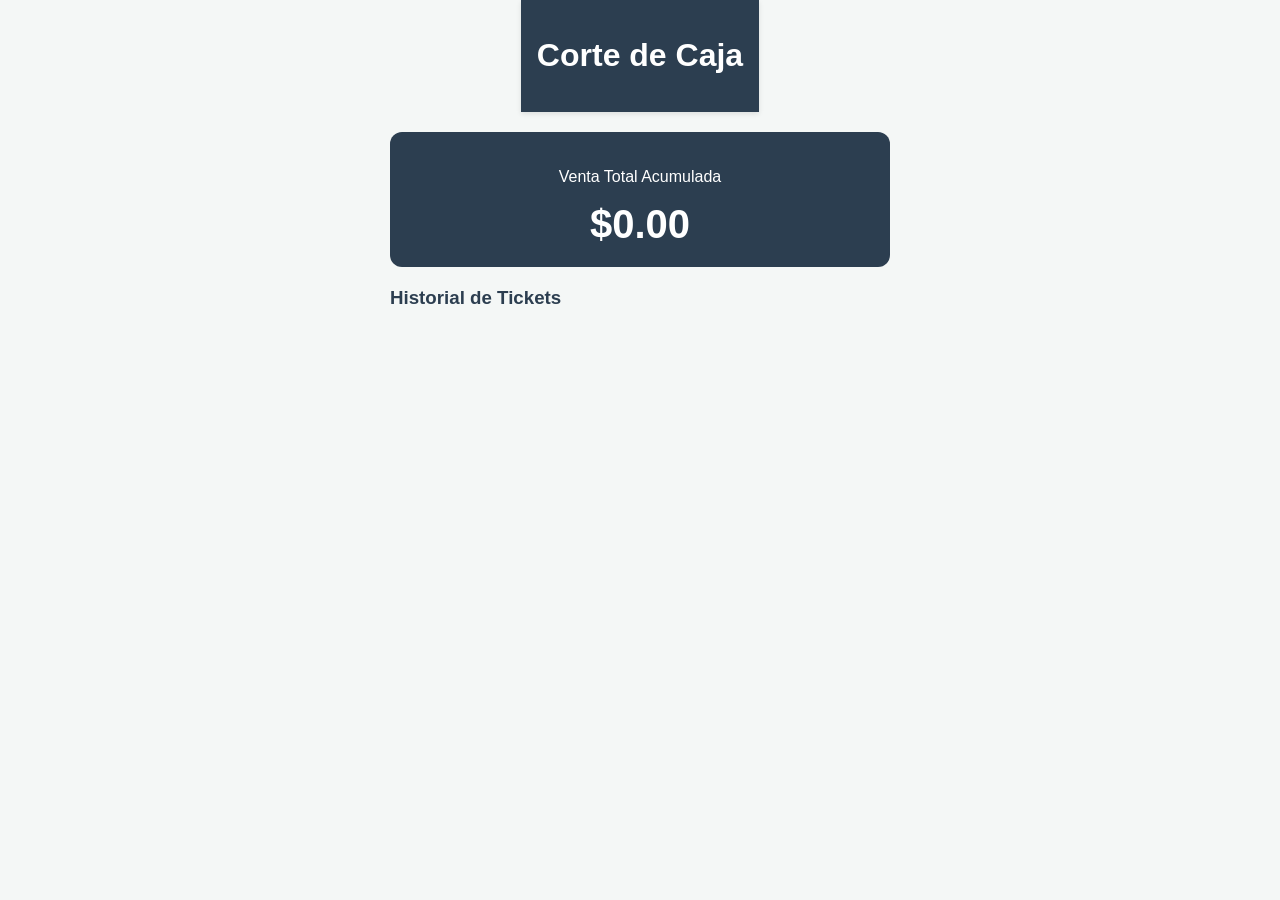
==== reporte.html @ 15195e88 "Versión estable para mi celular" ====
<!DOCTYPE html>
<html lang="es">
<head>
    <meta charset="UTF-8">
    <meta name="viewport" content="width=device-width, initial-scale=1.0">
    <title>Reportes - ElitePOS</title>
    <link rel="stylesheet" href="css/style.css">
</head>
<body>
    <header><h1>Corte de Caja</h1></header>
    
    <div class="contenedor">
        <div style="background: var(--oscuro); color: white; padding: 20px; border-radius: 12px; text-align: center; margin-bottom: 20px;">
            <p>Venta Total Acumulada</p>
            <h2 id="gran-total" style="font-size: 2.5rem; margin: 0;">$0.00</h2>
        </div>

        <h3>Historial de Tickets</h3>
        <div id="historial-ventas"></div>
    </div>

    <script src="js/db.js"></script>
    <script>
        setTimeout(() => {
            const tx = db.transaction("ventas", "readonly");
            const store = tx.objectStore("ventas");
            const request = store.getAll();

            request.onsuccess = () => {
                const ventas = request.result;
                let sumaTotal = 0;
                const contenedor = document.getElementById("historial-ventas");

                contenedor.innerHTML = ventas.reverse().map(v => {
                    sumaTotal += v.total;
                    return `
                        <div style="background:white; padding:15px; border-radius:8px; margin-bottom:10px; border-left: 5px solid var(--primario);">
                            <small>${new Date(v.fecha).toLocaleString()}</small>
                            <div style="display:flex; justify-content:space-between;">
                                <strong>Ticket #${v.id}</strong>
                                <strong>$${v.total.toFixed(2)}</strong>
                            </div>
                        </div>
                    `;
                }).join('');

                document.getElementById("gran-total").innerText = `$${sumaTotal.toFixed(2)}`;
            };
        }, 500);
    </script>
</body>
</html>
---- css/style.css ----
:root {
    --primario: #2ecc71;
    --oscuro: #2c3e50;
    --gris-luz: #f4f7f6;
    --blanco: #ffffff;
}

body {
    font-family: 'Segoe UI', Tahoma, Geneva, Verdana, sans-serif;
    margin: 0;
    background-color: var(--gris-luz);
    color: var(--oscuro);
    padding-bottom: 80px; /* Espacio para el carrito flotante */
}

header {
    background: var(--oscuro);
    color: white;
    padding: 1rem;
    text-align: center;
    box-shadow: 0 2px 5px rgba(0,0,0,0.1);
}

.contenedor { padding: 15px; }

/* Tarjetas de Producto */
.grid-productos {
    display: grid;
    grid-template-columns: 1fr 1fr;
    gap: 15px;
}

.card-producto {
    background: var(--blanco);
    border-radius: 12px;
    padding: 15px;
    text-align: center;
    box-shadow: 0 4px 6px rgba(0,0,0,0.05);
    border: 1px solid #eee;
}

.card-producto h4 { margin: 10px 0 5px 0; }
.card-producto .precio { 
    color: var(--primario); 
    font-weight: bold; 
    font-size: 1.2rem;
}

.btn-add {
    background: var(--primario);
    color: white;
    border: none;
    border-radius: 8px;
    padding: 10px;
    width: 100%;
    margin-top: 10px;
    font-weight: bold;
}

/* Carrito Flotante */
.footer-cart {
    position: fixed;
    bottom: 0;
    width: 100%;
    background: var(--oscuro);
    color: white;
    padding: 15px;
    display: flex;
    justify-content: space-between;
    align-items: center;
    box-sizing: border-box;
}

.btn-cobrar {
    background: var(--primario);
    border: none;
    padding: 12px 25px;
    color: white;
    border-radius: 30px;
    font-weight: bold;
    font-size: 1rem;
}
:root {
    --primario: #2ecc71;
    --oscuro: #2c3e50;
    --gris-luz: #f4f7f6;
    --blanco: #ffffff;
}

body {
    font-family: 'Segoe UI', sans-serif;
    background-color: var(--gris-luz);
    margin: 0;
    display: flex;
    flex-direction: column;
    align-items: center;
}

.contenedor { padding: 20px; width: 100%; max-width: 500px; }

.card {
    background: var(--blanco);
    padding: 25px;
    border-radius: 15px;
    box-shadow: 0 4px 15px rgba(0,0,0,0.1);
}

button {
    background: var(--primario);
    color: white;
    border: none;
    padding: 12px;
    border-radius: 8px;
    width: 100%;
    font-weight: bold;
    cursor: pointer;
}
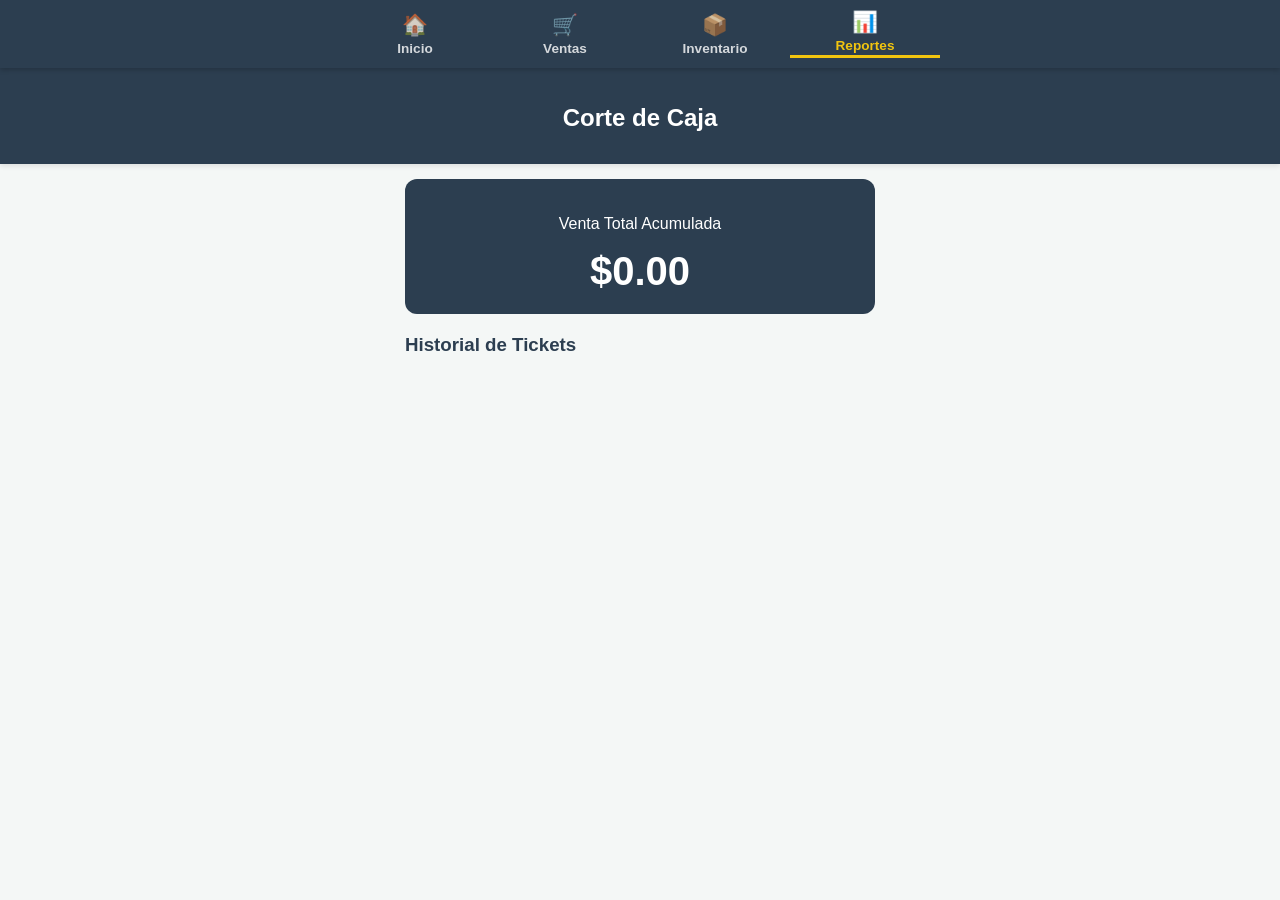
==== commit f7a91b49: "Menu profesional terminado" ====
--- a/reporte.html
+++ b/reporte.html
@@ -5,8 +5,61 @@
     <meta name="viewport" content="width=device-width, initial-scale=1.0">
     <title>Reportes - ElitePOS</title>
     <link rel="stylesheet" href="css/style.css">
+    <style>
+        /* Estilos específicos para que el menú se vea profesional en el celular */
+        .navbar {
+            background: #2c3e50; /* Color oscuro profesional */
+            padding: 10px 0;
+            position: sticky;
+            top: 0;
+            z-index: 1000;
+            box-shadow: 0 2px 5px rgba(0,0,0,0.2);
+        }
+
+        .nav-container {
+            display: flex;
+            justify-content: space-around; /* Separa los botones equitativamente */
+            align-items: center;
+            max-width: 600px;
+            margin: 0 auto;
+        }
+
+        .nav-link {
+            color: white;
+            text-decoration: none;
+            font-size: 0.85rem; /* Tamaño de letra ideal para celular */
+            display: flex;
+            flex-direction: column; /* Icono arriba, texto abajo */
+            align-items: center;
+            gap: 4px;
+            opacity: 0.8;
+            transition: 0.3s;
+        }
+
+        .nav-link.active {
+            opacity: 1;
+            color: #f1c40f; /* Amarillo para resaltar dónde estás */
+            font-weight: bold;
+        }
+
+        /* Estilo para el contenedor de los reportes para que no choque con el menú */
+        header h1 {
+            margin-top: 20px;
+            text-align: center;
+            font-size: 1.5rem;
+        }
+    </style>
 </head>
 <body>
+    <nav class="navbar">
+        <div class="nav-container">
+            <a href="index.html" class="nav-link"><span>🏠</span>Inicio</a>
+            <a href="venta.html" class="nav-link"><span>🛒</span>Ventas</a>
+            <a href="productos.html" class="nav-link"><span>📦</span>Inventario</a>
+            <a href="reporte.html" class="nav-link active"><span>📊</span>Reportes</a>
+        </div>
+    </nav>
+
     <header><h1>Corte de Caja</h1></header>
     
     <div class="contenedor">
@@ -22,6 +75,9 @@
     <script src="js/db.js"></script>
     <script>
         setTimeout(() => {
+            // Verificamos que la base de datos esté lista
+            if (typeof db === 'undefined') return;
+
             const tx = db.transaction("ventas", "readonly");
             const store = tx.objectStore("ventas");
             const request = store.getAll();
@@ -31,14 +87,15 @@
                 let sumaTotal = 0;
                 const contenedor = document.getElementById("historial-ventas");
 
-                contenedor.innerHTML = ventas.reverse().map(v => {
+                // .reverse() para ver las ventas más recientes primero
+                contenedor.innerHTML = ventas.slice().reverse().map(v => {
                     sumaTotal += v.total;
                     return `
-                        <div style="background:white; padding:15px; border-radius:8px; margin-bottom:10px; border-left: 5px solid var(--primario);">
-                            <small>${new Date(v.fecha).toLocaleString()}</small>
-                            <div style="display:flex; justify-content:space-between;">
-                                <strong>Ticket #${v.id}</strong>
-                                <strong>$${v.total.toFixed(2)}</strong>
+                        <div style="background:white; padding:15px; border-radius:8px; margin-bottom:10px; border-left: 5px solid var(--primario); box-shadow: 0 2px 4px rgba(0,0,0,0.1);">
+                            <small style="color: #666;">${new Date(v.fecha).toLocaleString()}</small>
+                            <div style="display:flex; justify-content:space-between; margin-top: 5px;">
+                                <strong style="color: #333;">Ticket #${v.id}</strong>
+                                <strong style="color: var(--primario);">$${v.total.toFixed(2)}</strong>
                             </div>
                         </div>
                     `;
--- a/css/style.css
+++ b/css/style.css
@@ -1,16 +1,22 @@
+/* --- VARIABLES GLOBALES --- */
 :root {
     --primario: #2ecc71;
     --oscuro: #2c3e50;
     --gris-luz: #f4f7f6;
     --blanco: #ffffff;
+    --amarillo: #f1c40f;
 }
 
+/* --- ESTILOS BASE --- */
 body {
     font-family: 'Segoe UI', Tahoma, Geneva, Verdana, sans-serif;
     margin: 0;
     background-color: var(--gris-luz);
     color: var(--oscuro);
-    padding-bottom: 80px; /* Espacio para el carrito flotante */
+    padding-bottom: 80px; /* Espacio para el carrito flotante o menú inferior */
+    display: flex;
+    flex-direction: column;
+    align-items: center;
 }
 
 header {
@@ -19,15 +25,78 @@
     padding: 1rem;
     text-align: center;
     box-shadow: 0 2px 5px rgba(0,0,0,0.1);
+    width: 100%;
+    box-sizing: border-box;
 }
 
-.contenedor { padding: 15px; }
+.contenedor { 
+    padding: 15px; 
+    width: 100%; 
+    max-width: 500px; 
+    box-sizing: border-box;
+}
 
-/* Tarjetas de Producto */
+/* --- NAVEGACIÓN PROFESIONAL (MODIFICADA) --- */
+.navbar {
+    background-color: var(--oscuro);
+    padding: 8px 0;
+    position: sticky;
+    top: 0;
+    z-index: 1000;
+    width: 100%;
+    box-shadow: 0 2px 10px rgba(0,0,0,0.2);
+}
+
+.nav-container {
+    display: flex;
+    justify-content: space-around;
+    align-items: center;
+    width: 100%;
+    max-width: 600px;
+    margin: 0 auto;
+}
+
+.nav-link {
+    color: white;
+    text-decoration: none;
+    font-size: 11px;
+    font-weight: bold;
+    display: flex;
+    flex-direction: column; /* Icono arriba, texto abajo */
+    align-items: center;
+    justify-content: center;
+    width: 25%;
+    gap: 3px;
+    transition: 0.3s ease;
+    opacity: 0.8;
+}
+
+.nav-link span {
+    font-size: 1.3rem; /* Tamaño del emoji */
+}
+
+.nav-link.active {
+    color: var(--amarillo);
+    opacity: 1;
+    border-bottom: 3px solid var(--amarillo);
+    padding-bottom: 2px;
+}
+
+/* --- TARJETAS Y COMPONENTES --- */
+.card {
+    background: var(--blanco);
+    padding: 25px;
+    border-radius: 15px;
+    box-shadow: 0 4px 15px rgba(0,0,0,0.1);
+    width: 100%;
+    box-sizing: border-box;
+}
+
 .grid-productos {
     display: grid;
     grid-template-columns: 1fr 1fr;
     gap: 15px;
+    width: 100%;
 }
 
 .card-producto {
@@ -46,18 +115,24 @@
     font-size: 1.2rem;
 }
 
-.btn-add {
+/* --- BOTONES --- */
+button, .btn-add {
     background: var(--primario);
     color: white;
     border: none;
     border-radius: 8px;
-    padding: 10px;
+    padding: 12px;
     width: 100%;
-    margin-top: 10px;
     font-weight: bold;
+    cursor: pointer;
+    transition: background 0.3s;
 }
 
-/* Carrito Flotante */
+button:active, .btn-add:active {
+    filter: brightness(0.9);
+}
+
+/* --- CARRITO FLOTANTE (VENTA) --- */
 .footer-cart {
     position: fixed;
     bottom: 0;
@@ -69,6 +144,7 @@
     justify-content: space-between;
     align-items: center;
     box-sizing: border-box;
+    z-index: 999;
 }
 
 .btn-cobrar {
@@ -79,39 +155,5 @@
     border-radius: 30px;
     font-weight: bold;
     font-size: 1rem;
-}
-:root {
-    --primario: #2ecc71;
-    --oscuro: #2c3e50;
-    --gris-luz: #f4f7f6;
-    --blanco: #ffffff;
-}
-
-body {
-    font-family: 'Segoe UI', sans-serif;
-    background-color: var(--gris-luz);
-    margin: 0;
-    display: flex;
-    flex-direction: column;
-    align-items: center;
-}
-
-.contenedor { padding: 20px; width: 100%; max-width: 500px; }
-
-.card {
-    background: var(--blanco);
-    padding: 25px;
-    border-radius: 15px;
-    box-shadow: 0 4px 15px rgba(0,0,0,0.1);
-}
-
-button {
-    background: var(--primario);
-    color: white;
-    border: none;
-    padding: 12px;
-    border-radius: 8px;
-    width: 100%;
-    font-weight: bold;
-    cursor: pointer;
+    width: auto; /* Para que no ocupe todo el ancho en el footer */
 }
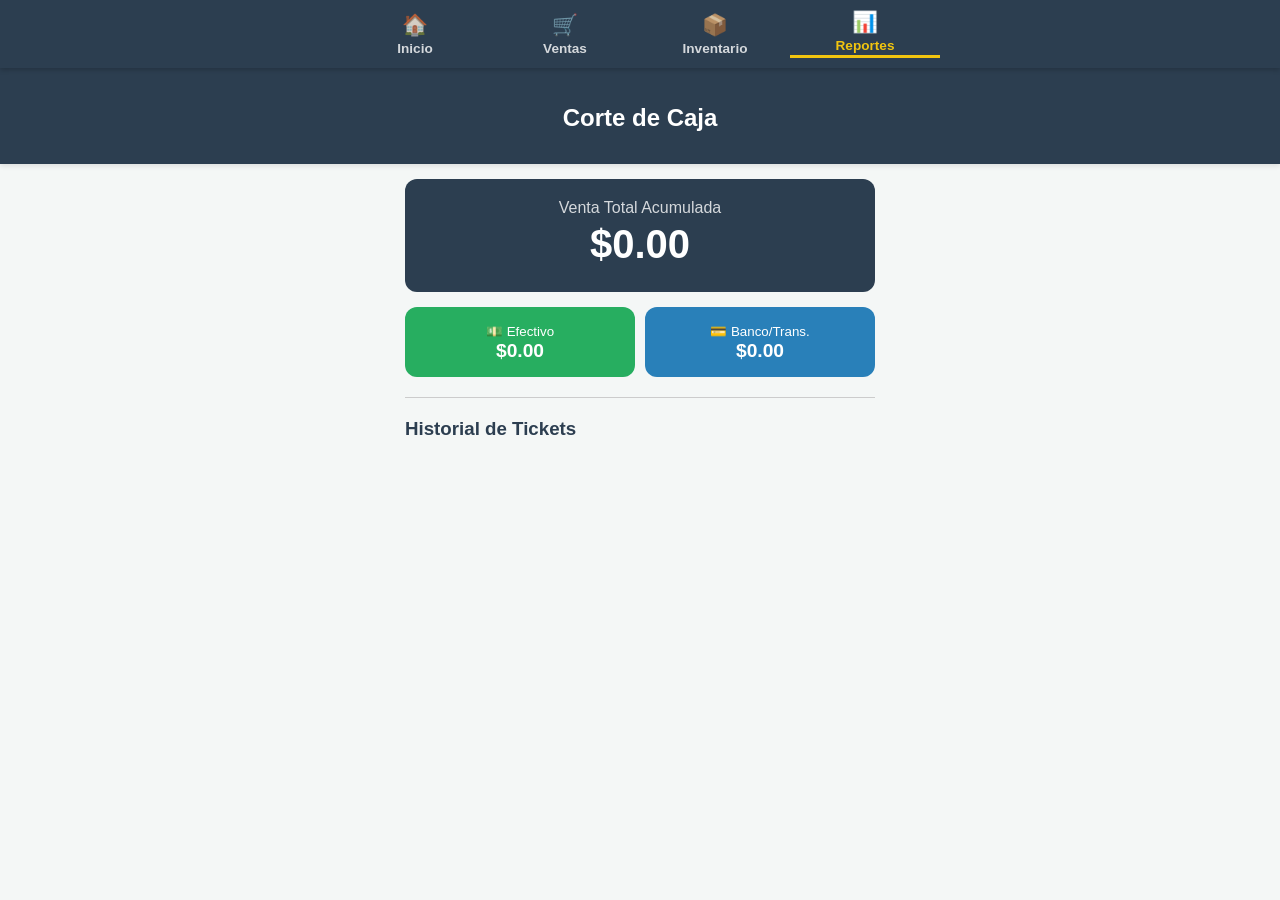
==== commit 5d55f9bc: "Carrito con opcion de eliminar productos" ====
--- a/reporte.html
+++ b/reporte.html
@@ -6,47 +6,54 @@
     <title>Reportes - ElitePOS</title>
     <link rel="stylesheet" href="css/style.css">
     <style>
-        /* Estilos específicos para que el menú se vea profesional en el celular */
         .navbar {
-            background: #2c3e50; /* Color oscuro profesional */
+            background: #2c3e50;
             padding: 10px 0;
             position: sticky;
             top: 0;
             z-index: 1000;
             box-shadow: 0 2px 5px rgba(0,0,0,0.2);
         }
-
         .nav-container {
             display: flex;
-            justify-content: space-around; /* Separa los botones equitativamente */
+            justify-content: space-around;
             align-items: center;
             max-width: 600px;
             margin: 0 auto;
         }
-
         .nav-link {
             color: white;
             text-decoration: none;
-            font-size: 0.85rem; /* Tamaño de letra ideal para celular */
+            font-size: 0.85rem;
             display: flex;
-            flex-direction: column; /* Icono arriba, texto abajo */
+            flex-direction: column;
             align-items: center;
             gap: 4px;
             opacity: 0.8;
             transition: 0.3s;
         }
-
         .nav-link.active {
             opacity: 1;
-            color: #f1c40f; /* Amarillo para resaltar dónde estás */
+            color: #f1c40f;
             font-weight: bold;
         }
-
-        /* Estilo para el contenedor de los reportes para que no choque con el menú */
         header h1 {
             margin-top: 20px;
             text-align: center;
             font-size: 1.5rem;
+        }
+        /* Estilo para las nuevas tarjetas de totales */
+        .resumen-grid {
+            display: grid;
+            grid-template-columns: 1fr 1fr;
+            gap: 10px;
+            margin-bottom: 20px;
+        }
+        .card-total {
+            padding: 15px;
+            border-radius: 12px;
+            text-align: center;
+            color: white;
         }
     </style>
 </head>
@@ -63,10 +70,23 @@
     <header><h1>Corte de Caja</h1></header>
     
     <div class="contenedor">
-        <div style="background: var(--oscuro); color: white; padding: 20px; border-radius: 12px; text-align: center; margin-bottom: 20px;">
-            <p>Venta Total Acumulada</p>
-            <h2 id="gran-total" style="font-size: 2.5rem; margin: 0;">$0.00</h2>
+        <div style="background: var(--oscuro); color: white; padding: 20px; border-radius: 12px; text-align: center; margin-bottom: 15px;">
+            <p style="margin: 0; opacity: 0.8;">Venta Total Acumulada</p>
+            <h2 id="gran-total" style="font-size: 2.5rem; margin: 5px 0;">$0.00</h2>
         </div>
+
+        <div class="resumen-grid">
+            <div class="card-total" style="background: #27ae60;">
+                <small>💵 Efectivo</small>
+                <div id="total-efectivo" style="font-size: 1.2rem; font-weight: bold;">$0.00</div>
+            </div>
+            <div class="card-total" style="background: #2980b9;">
+                <small>💳 Banco/Trans.</small>
+                <div id="total-banco" style="font-size: 1.2rem; font-weight: bold;">$0.00</div>
+            </div>
+        </div>
+
+        <hr style="border: 0; border-top: 1px solid #ccc; margin: 20px 0;">
 
         <h3>Historial de Tickets</h3>
         <div id="historial-ventas"></div>
@@ -75,7 +95,6 @@
     <script src="js/db.js"></script>
     <script>
         setTimeout(() => {
-            // Verificamos que la base de datos esté lista
             if (typeof db === 'undefined') return;
 
             const tx = db.transaction("ventas", "readonly");
@@ -85,23 +104,42 @@
             request.onsuccess = () => {
                 const ventas = request.result;
                 let sumaTotal = 0;
+                let sumaEfectivo = 0;
+                let sumaBanco = 0;
+
                 const contenedor = document.getElementById("historial-ventas");
 
-                // .reverse() para ver las ventas más recientes primero
                 contenedor.innerHTML = ventas.slice().reverse().map(v => {
                     sumaTotal += v.total;
+                    
+                    // Sumar según el método guardado
+                    if (v.metodo === "Efectivo") {
+                        sumaEfectivo += v.total;
+                    } else {
+                        sumaBanco += v.total; // Tarjeta o Transferencia
+                    }
+
+                    // Definir emoji según método para el historial
+                    let emoji = v.metodo === "Efectivo" ? "💵" : (v.metodo === "Tarjeta" ? "💳" : "📲");
+
                     return `
-                        <div style="background:white; padding:15px; border-radius:8px; margin-bottom:10px; border-left: 5px solid var(--primario); box-shadow: 0 2px 4px rgba(0,0,0,0.1);">
-                            <small style="color: #666;">${new Date(v.fecha).toLocaleString()}</small>
+                        <div style="background:white; padding:15px; border-radius:8px; margin-bottom:10px; border-left: 5px solid ${v.metodo === 'Efectivo' ? '#27ae60' : '#2980b9'}; box-shadow: 0 2px 4px rgba(0,0,0,0.1);">
+                            <div style="display:flex; justify-content:space-between; align-items:center;">
+                                <small style="color: #666;">${new Date(v.fecha).toLocaleString()}</small>
+                                <span title="${v.metodo}">${emoji}</span>
+                            </div>
                             <div style="display:flex; justify-content:space-between; margin-top: 5px;">
                                 <strong style="color: #333;">Ticket #${v.id}</strong>
-                                <strong style="color: var(--primario);">$${v.total.toFixed(2)}</strong>
+                                <strong style="color: #2c3e50;">$${v.total.toFixed(2)}</strong>
                             </div>
                         </div>
                     `;
                 }).join('');
 
+                // Actualizar los números en pantalla
                 document.getElementById("gran-total").innerText = `$${sumaTotal.toFixed(2)}`;
+                document.getElementById("total-efectivo").innerText = `$${sumaEfectivo.toFixed(2)}`;
+                document.getElementById("total-banco").innerText = `$${sumaBanco.toFixed(2)}`;
             };
         }, 500);
     </script>
